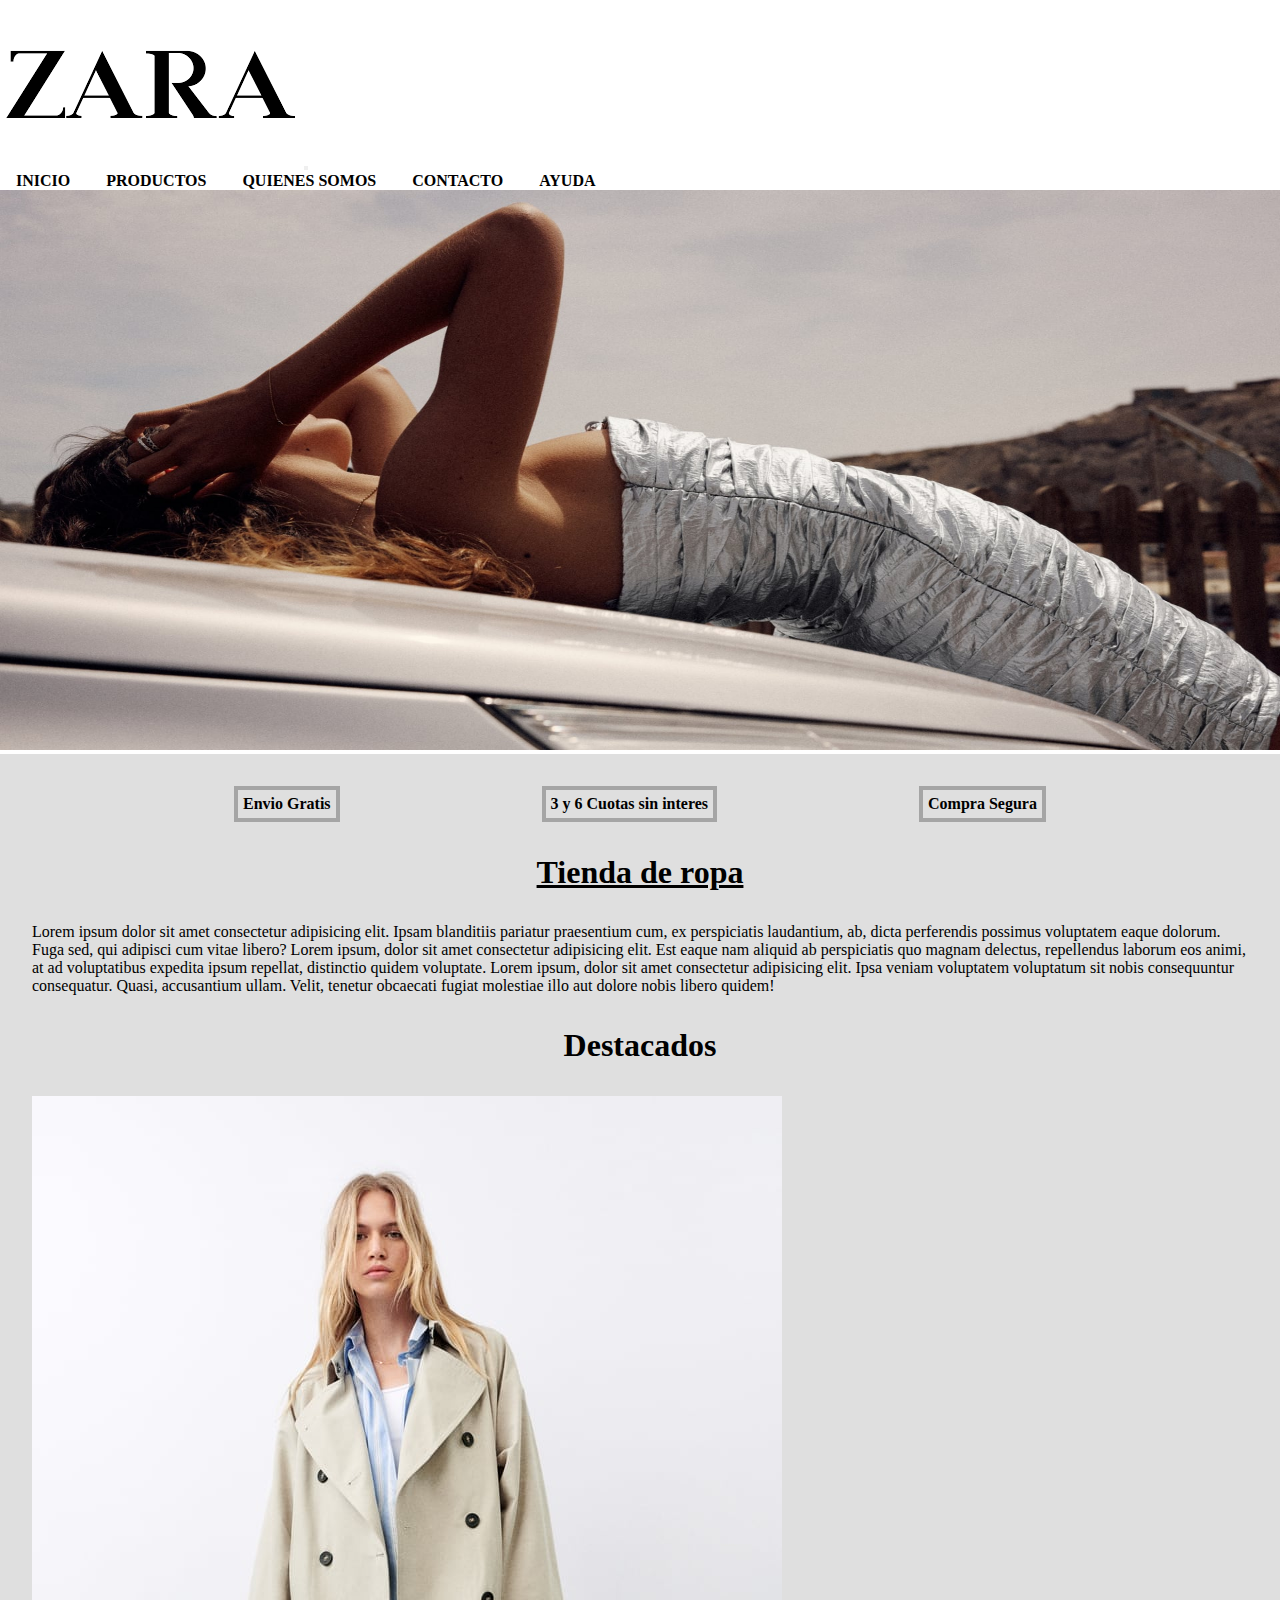
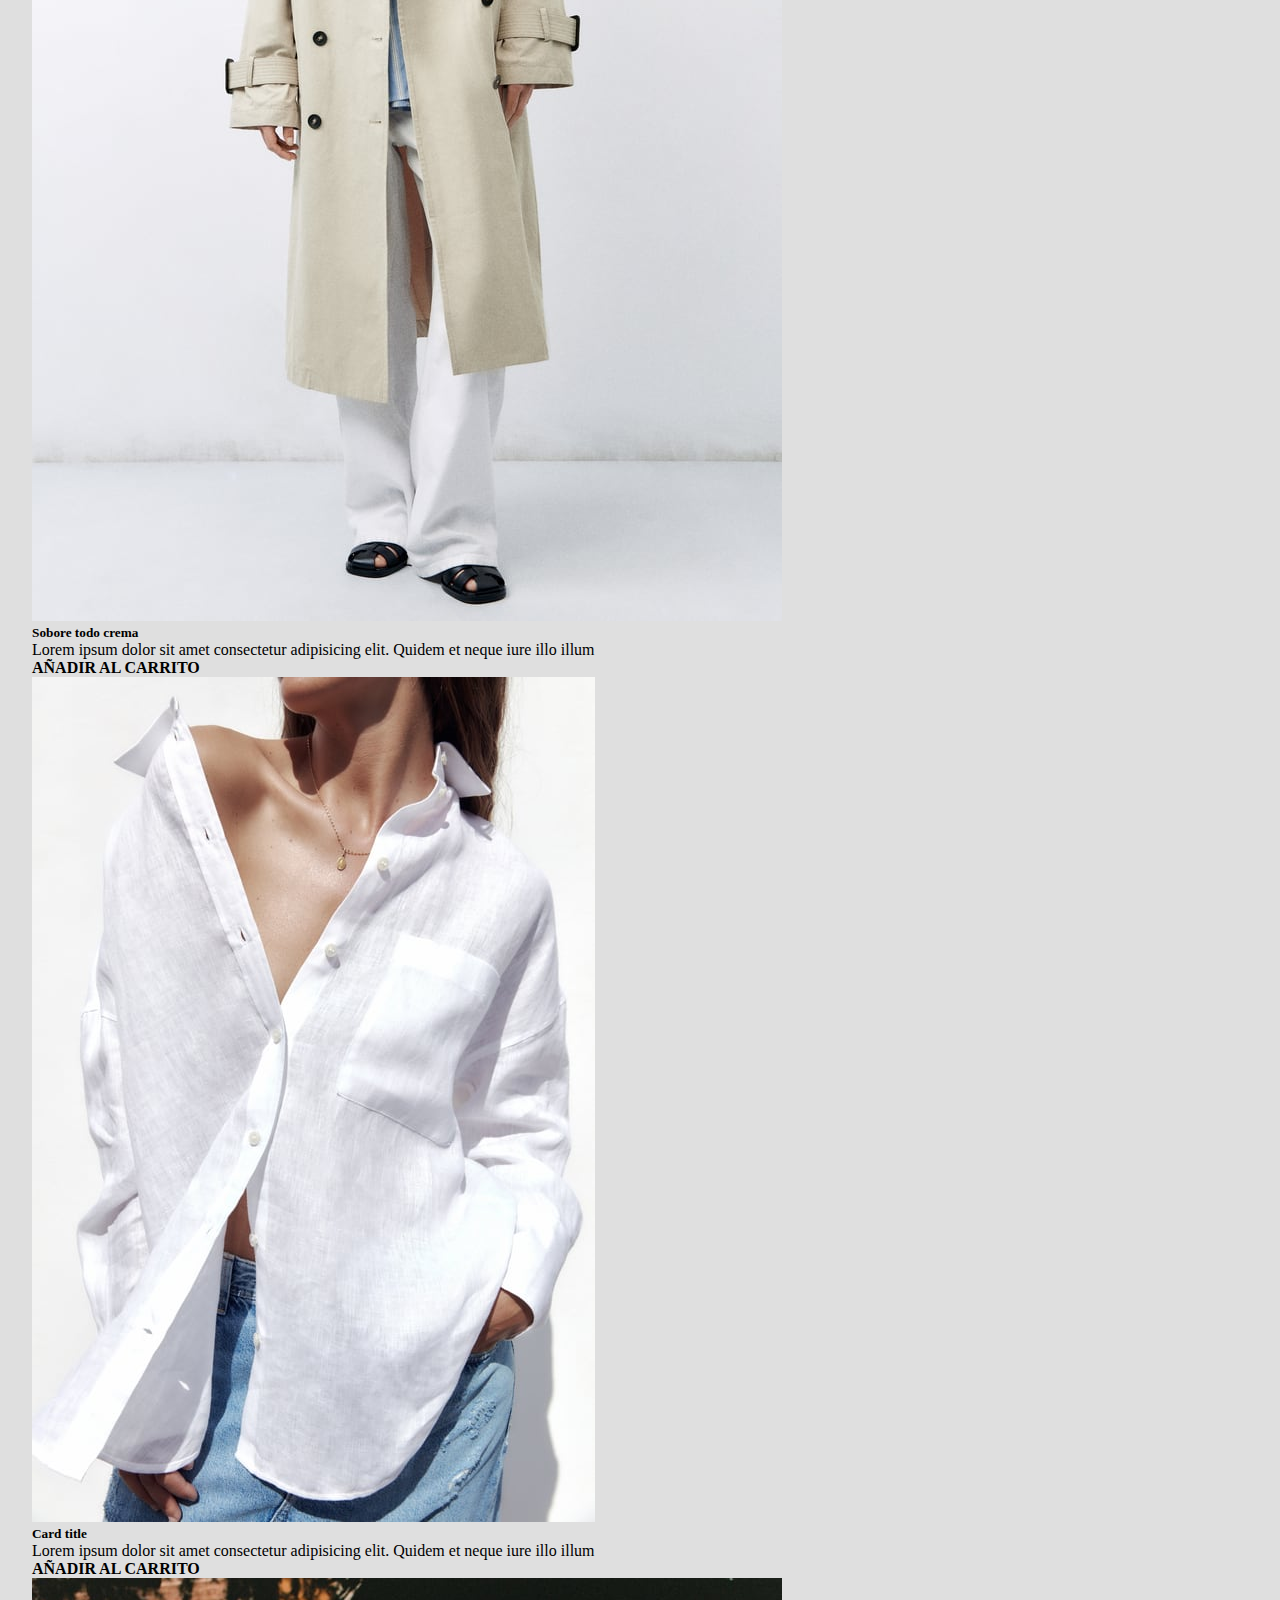
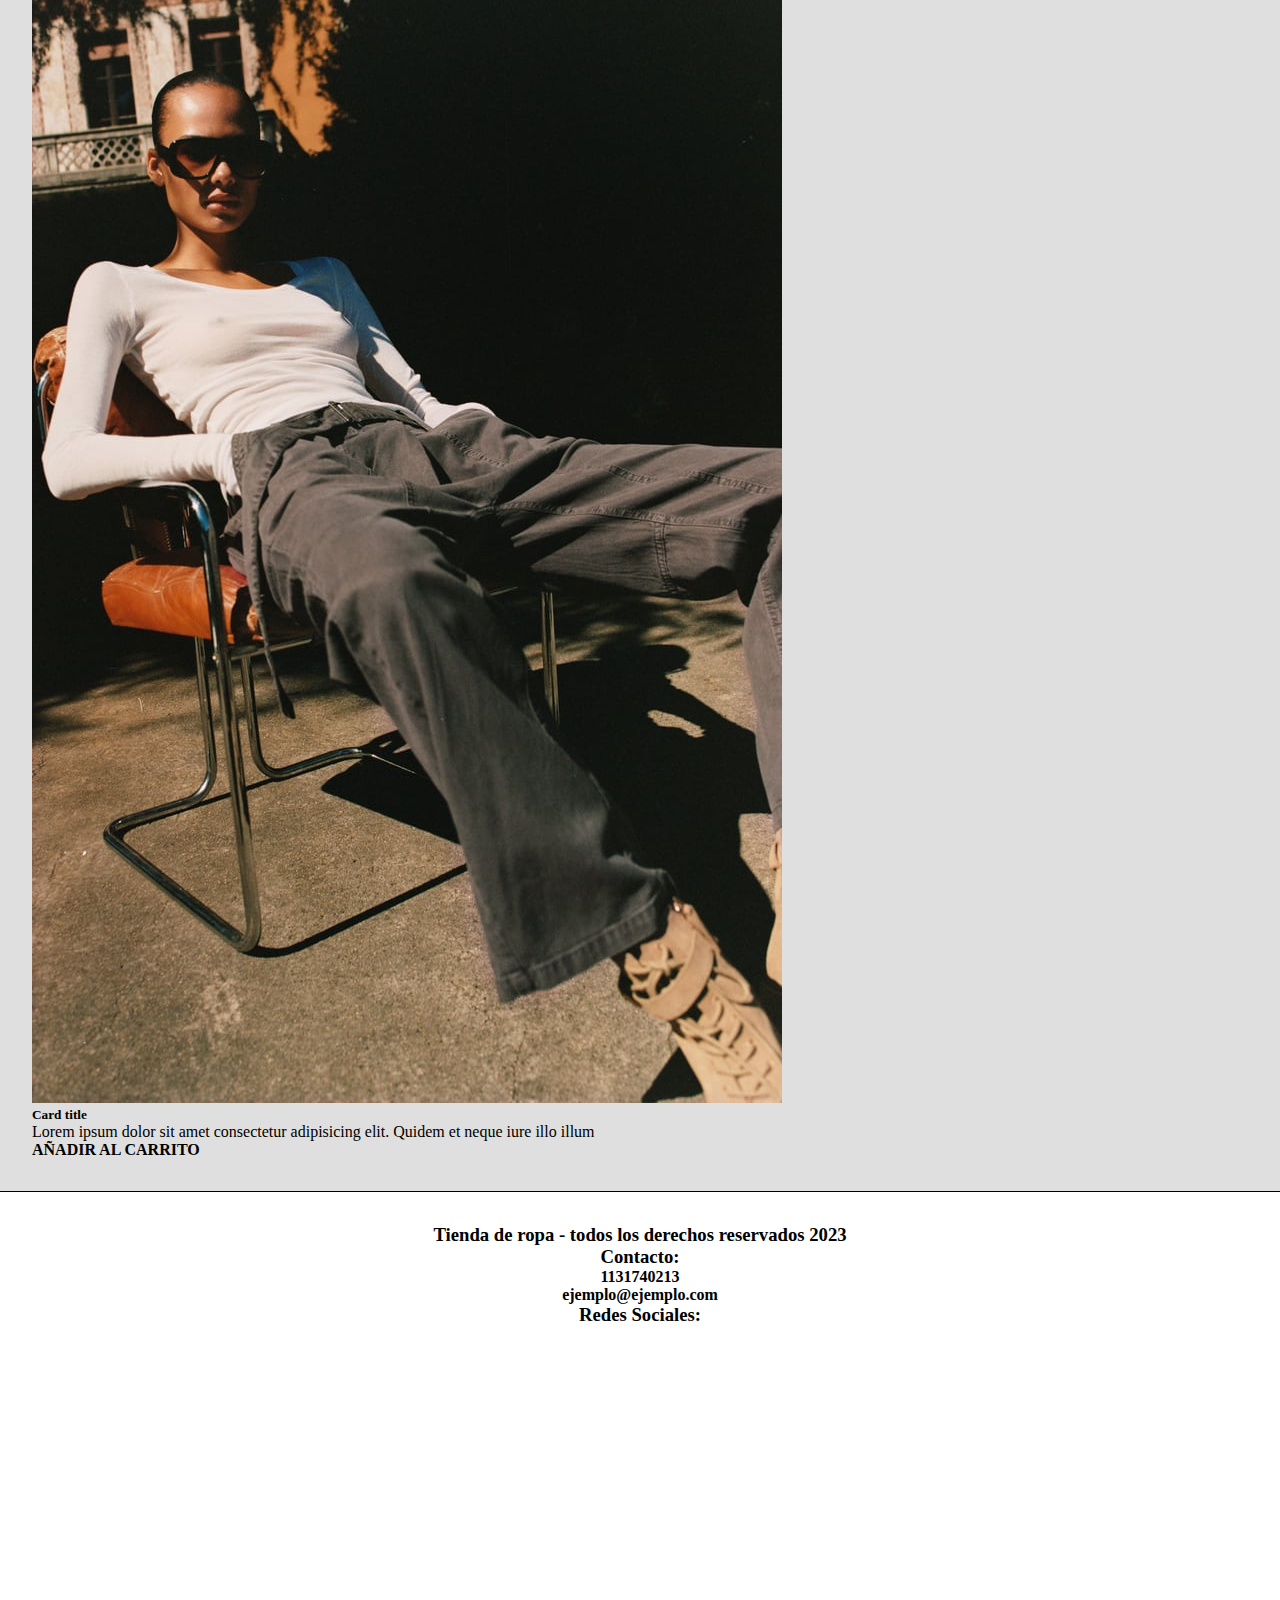
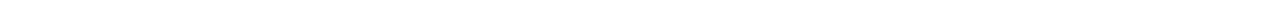
==== index.html @ 42d695be "productos terminados" ====
<!DOCTYPE html>
<html lang="es">

<head>
    <meta charset="UTF-8">
    <meta name="viewport" content="width=device-width, initial-scale=1.0">
    <title>Tienda de ropa
    </title>
    <!-- CSS -->
    <link rel="stylesheet" href="css/estilo.css">
    <!-- BS CSS -->
    <link href="https://cdn.jsdelivr.net/npm/bootstrap@5.3.2/dist/css/bootstrap.min.css" rel="stylesheet"
        integrity="sha384-T3c6CoIi6uLrA9TneNEoa7RxnatzjcDSCmG1MXxSR1GAsXEV/Dwwykc2MPK8M2HN" crossorigin="anonymous">
    <!-- Iconos -->
    <link rel="stylesheet" href="https://cdn.jsdelivr.net/npm/bootstrap-icons@1.11.1/font/bootstrap-icons.css">
</head>

<body>
    <!-- Menu principal -->
    
        <nav class="navbar navbar-expand-lg --bs-emphasis-color">
            <div class="container">
              <a class="navbar-brand" href="index.html">
                <img src="img/zara.png" alt="Logo">
              </a>  


              <button class="navbar-toggler" type="button" data-bs-toggle="collapse" data-bs-target="#navbarNav" aria-controls="navbarNav" aria-expanded="false" aria-label="Toggle navigation">
                <span class="navbar-toggler-icon"></span>
              </button>
              <div class="collapse navbar-collapse" id="navbarNav">
                <ul class="navbar-nav ms-auto">
                  <li class="nav-item">
                    <a class="nav-link active" aria-current="page" href="index.html">Inicio</a>
                  </li>
                  <li class="nav-item">
                    <a class="nav-link" href="html/productos.html">Productos</a>
                  </li>
                  <li class="nav-item">
                    <a class="nav-link" href="html/quienes-somos.html">Quienes somos</a>
                  </li>
                  <li class="nav-item">
                    <a class="nav-link" href="html/contacto.html">Contacto</a>
                  </li>
                  <li class="nav-item">
                    <a class="nav-link" href="html/ayuda.html">Ayuda</a>
                  </li>
                </ul>
              </div>
            </div>
          </nav>

    <img class="imagenP" src="img/carousel2.jpg" alt="Imagen pag inicio">
    <main class="colorMain">
        <nav class="iconos">
            <p class="bordeIconos">Envio Gratis</p>
            <p class="bordeIconos">3 y 6 Cuotas sin interes</p>
            <p class="bordeIconos">Compra Segura</p>
        </nav>

        <h1 class="text-decoration-none">Tienda de ropa</h1>

        <p>Lorem ipsum dolor sit amet consectetur adipisicing elit. Ipsam blanditiis pariatur praesentium cum, ex
            perspiciatis laudantium, ab, dicta perferendis possimus voluptatem eaque dolorum. Fuga sed, qui adipisci cum
            vitae libero? Lorem ipsum, dolor sit amet consectetur adipisicing elit. Est eaque nam aliquid ab
            perspiciatis quo magnam delectus, repellendus laborum eos animi, at ad voluptatibus expedita ipsum repellat,
            distinctio quidem voluptate. Lorem ipsum, dolor sit amet consectetur adipisicing elit. Ipsa veniam
            voluptatem voluptatum sit nobis consequuntur consequatur. Quasi, accusantium ullam. Velit, tenetur obcaecati
            fugiat molestiae illo aut dolore nobis libero quidem!</p>


        <h2 class="text-decoration-none">Destacados</h2>


        <div class="container">
            <div class="row gy-3">
                <div class="col-md-4">
                    <div class="card text-center">
                        <img src="img/abrigo1.jpg" class="card-img-top" alt="...">
                        <div class="card-body">
                            <h5 class="card-title">Sobore todo crema</h5>
                            <p class="card-text">Lorem ipsum dolor sit amet consectetur adipisicing elit. Quidem et
                                neque iure illo illum</p>
                            <a href="#" class="btn btn-primary">Añadir al carrito</a>
                        </div>
                    </div>
                </div>
                <div class="col-md-4">
                    <div class="card text-center">
                        <img src="img/camisa1.jpg" class="card-img-top" alt="...">
                        <div class="card-body">
                            <h5 class="card-title">Card title</h5>
                            <p class="card-text">Lorem ipsum dolor sit amet consectetur adipisicing elit. Quidem et
                                neque iure illo illum</p>
                            <a href="#" class="btn btn-primary">Añadir al carrito</a>
                        </div>
                    </div>
                </div>
                <div class="col-md-4">
                    <div class="card text-center">
                        <img src="img/pantalon1.jpg" class="card-img-top" alt="...">
                        <div class="card-body">
                            <h5 class="card-title">Card title</h5>
                            <p class="card-text">Lorem ipsum dolor sit amet consectetur adipisicing elit. Quidem et
                                neque iure illo illum</p>
                            <a href="#" class="btn btn-primary">Añadir al carrito</a>
                        </div>
                    </div>
                </div>
            </div>
        </div>


    </main>

    <!-- footer -->

    <footer>
        <h3 class="fs-5 text-center">Tienda de ropa - todos los derechos reservados 2023</h3>
        <div class="contactoFooter ">
            <h3 class="fs-6 text-start">Contacto:</h3>
            <h4 class="fs-6 text-start">1131740213</h4>
            <h4 class="fs-6 text-start">ejemplo@ejemplo.com</h4>
            <h3 class="fs-6 text-end">Redes Sociales:</h3>
        </div>

        <iframe
            src="https://www.google.com/maps/embed?pb=!1m18!1m12!1m3!1d105227.92351589439!2d-58.999480245917255!3d-34.49343679192062!2m3!1f0!2f0!3f0!3m2!1i1024!2i768!4f13.1!3m3!1m2!1s0x95bc9cb6643d2003%3A0xa8da0402f634b636!2sPilar%2C%20Provincia%20de%20Buenos%20Aires!5e0!3m2!1ses!2sar!4v1695750415523!5m2!1ses!2sar"
            width="400" height="250" style="border:0;" allowfullscreen="" loading="lazy"
            referrerpolicy="no-referrer-when-downgrade">
        </iframe>

    </footer>


    <!-- BS -->
    <script src="https://cdn.jsdelivr.net/npm/bootstrap@5.3.2/dist/js/bootstrap.bundle.min.js"
        integrity="sha384-C6RzsynM9kWDrMNeT87bh95OGNyZPhcTNXj1NW7RuBCsyN/o0jlpcV8Qyq46cDfL"
        crossorigin="anonymous"></script>
</body>

</html>
---- css/estilo.css ----
*{
    margin: 0;
    padding: 0;
    box-sizing: border-box;
    text-decoration: none;
    list-style: none;
}

/* Body */
body {
    background-color: white;
}

h2{
    text-decoration: none !important;
}

.logo {
    max-width: 15rem;
}


/* Barra del header */
nav ul li {
    list-style: none;
    display: inline-block;
    margin: 0 1rem;
}

a {
    text-decoration: none;
    text-transform: uppercase;
    font-weight: bold;
    color: black;
}

.barraDeBusqueda {
    position: relative;
    float: left;
}


/* Main */
main {
    margin: 0;
    padding: 2rem;

}

.imagenP {
    width: 100%;
    background-size: contain;
    height: 35rem;
}

.iconos {
    display: flex;
    justify-content: space-evenly;
    font-weight: bold;
}
.bordeIconos{
    border: 4px solid #A5A5A5 ;  
    padding: 5px;
}

h1 {
    text-align: center;
    text-decoration: underline;
    margin: 2rem 0rem;

}

.barraSeparacion {
    border-top: 1px solid black;
}

h2 {
    text-align: center;
    text-decoration: underline;
    margin: 2rem 0rem;
    font-size: 2rem;
}

/* Destacados */


/* Remeras */
.contenedorRemeras {
    margin: 2rem;
    display: flex;
    width: 100%;
    justify-content: center;
}

.imgRemeras {
    width: 25rem;
    height: 22rem;
    padding: 0.5rem;
}

.pRemera {
    position: relative;
    text-align: center;
    top: 23rem;
    right: 13rem;
    font-size: 20px;
}

/* Buzos */
.contenedorBuzos {
    margin: 2rem;
    display: flex;
    width: 100%;
    justify-content: center;
}

.imgBuzos {
    width: 25rem;
    height: 22rem;
    padding: 0.5rem;
}

.pBuzos {
    position: relative;
    text-align: center;
    top: 23rem;
    right: 13rem;
    font-size: 20px;
}

.pr{
    margin-top : 8rem;
}
/*  Bermudas */
.contenedorBermudas {
    margin: 2rem;
    display: flex;
    width: 100%;
    justify-content: center;
}

.imgBermudas {
    width: 25rem;
    height: 22rem;
    padding: 0.5rem;
}

.pBermudas {
    position: relative;
    text-align: center;
    top: 23rem;
    right: 13rem;
    font-size: 20px;
}

/* Formulario */

form {
    margin-top: 2rem;
}

label {
    display: block;
    font-weight: bold;
    margin-bottom: 0.5rem;
    color: gray;
}

input[type="text"],
textarea {
    display: block;
    width: 100%;
    padding: 1rem;
    border: .2rem solid gainsboro;
    border-radius: 0.5rem;
    font-size: 16px;
    margin-bottom: 1rem;
}

.btnFormulario {
    width: 10%;
    color: white;
    background-color: black;
    border: none;
    padding: 1rem, 2rem;
    border-radius: 0.5rem;
    font-size: 1.5rem;
    cursor: pointer;
    margin-top: 1rem;
}

/* Quienes somos */
.imgQuienesSomos{
    width: 40rem;
    height: 35rem;
    padding: .5rem;
}
.nuestraHistoria{
    display: inline-block;
}

.ayuda {
    display:block;
    column-count: 2;
}

/* Footer */

footer {
    margin: 0;
    padding: 2rem;
    border-top: 1px solid black;
    text-align: center;
    background-color: white;
}


/* Pagina ayuda */
.preguntasFrecuentes{
    margin-bottom: 1rem;
}



.colorMain{
    background-color: #DFDFDF;
}
/* Responsive */

.contenedor{
    margin: 1rem 0 10rem 0;
}
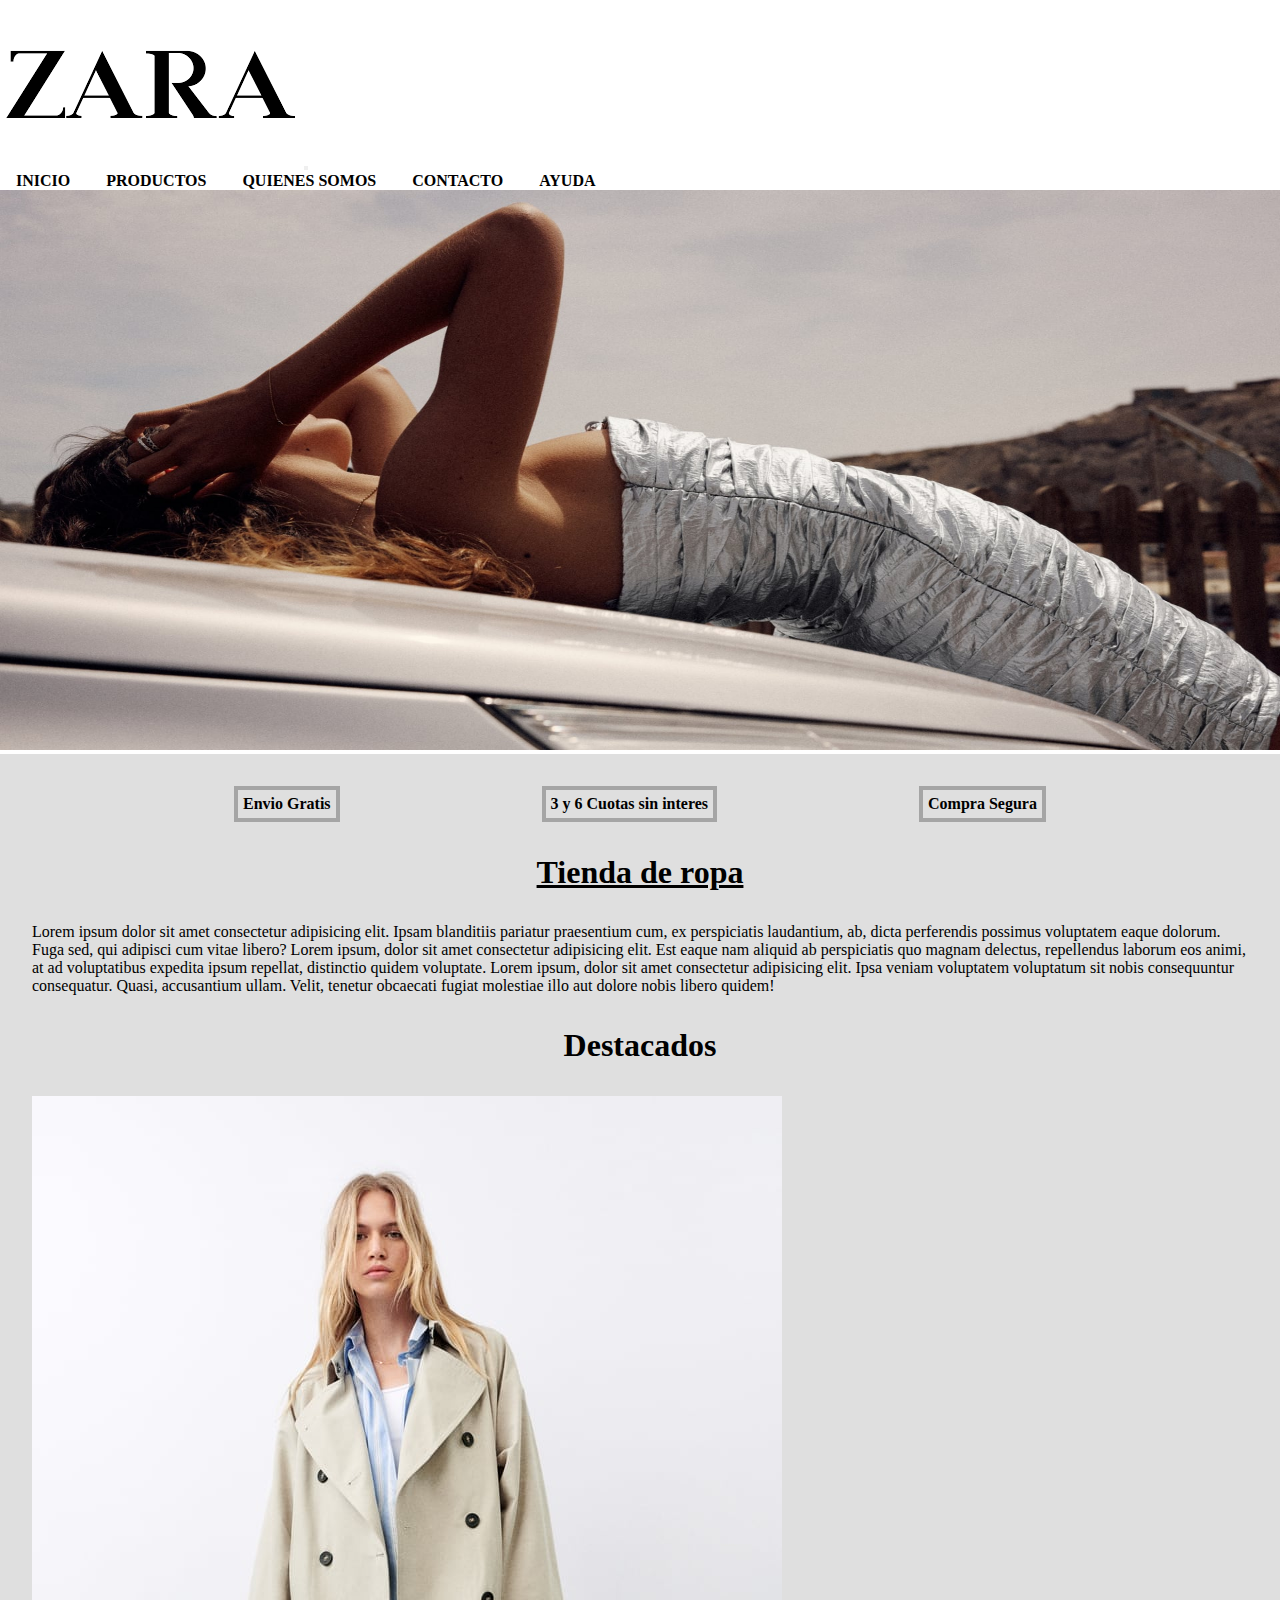
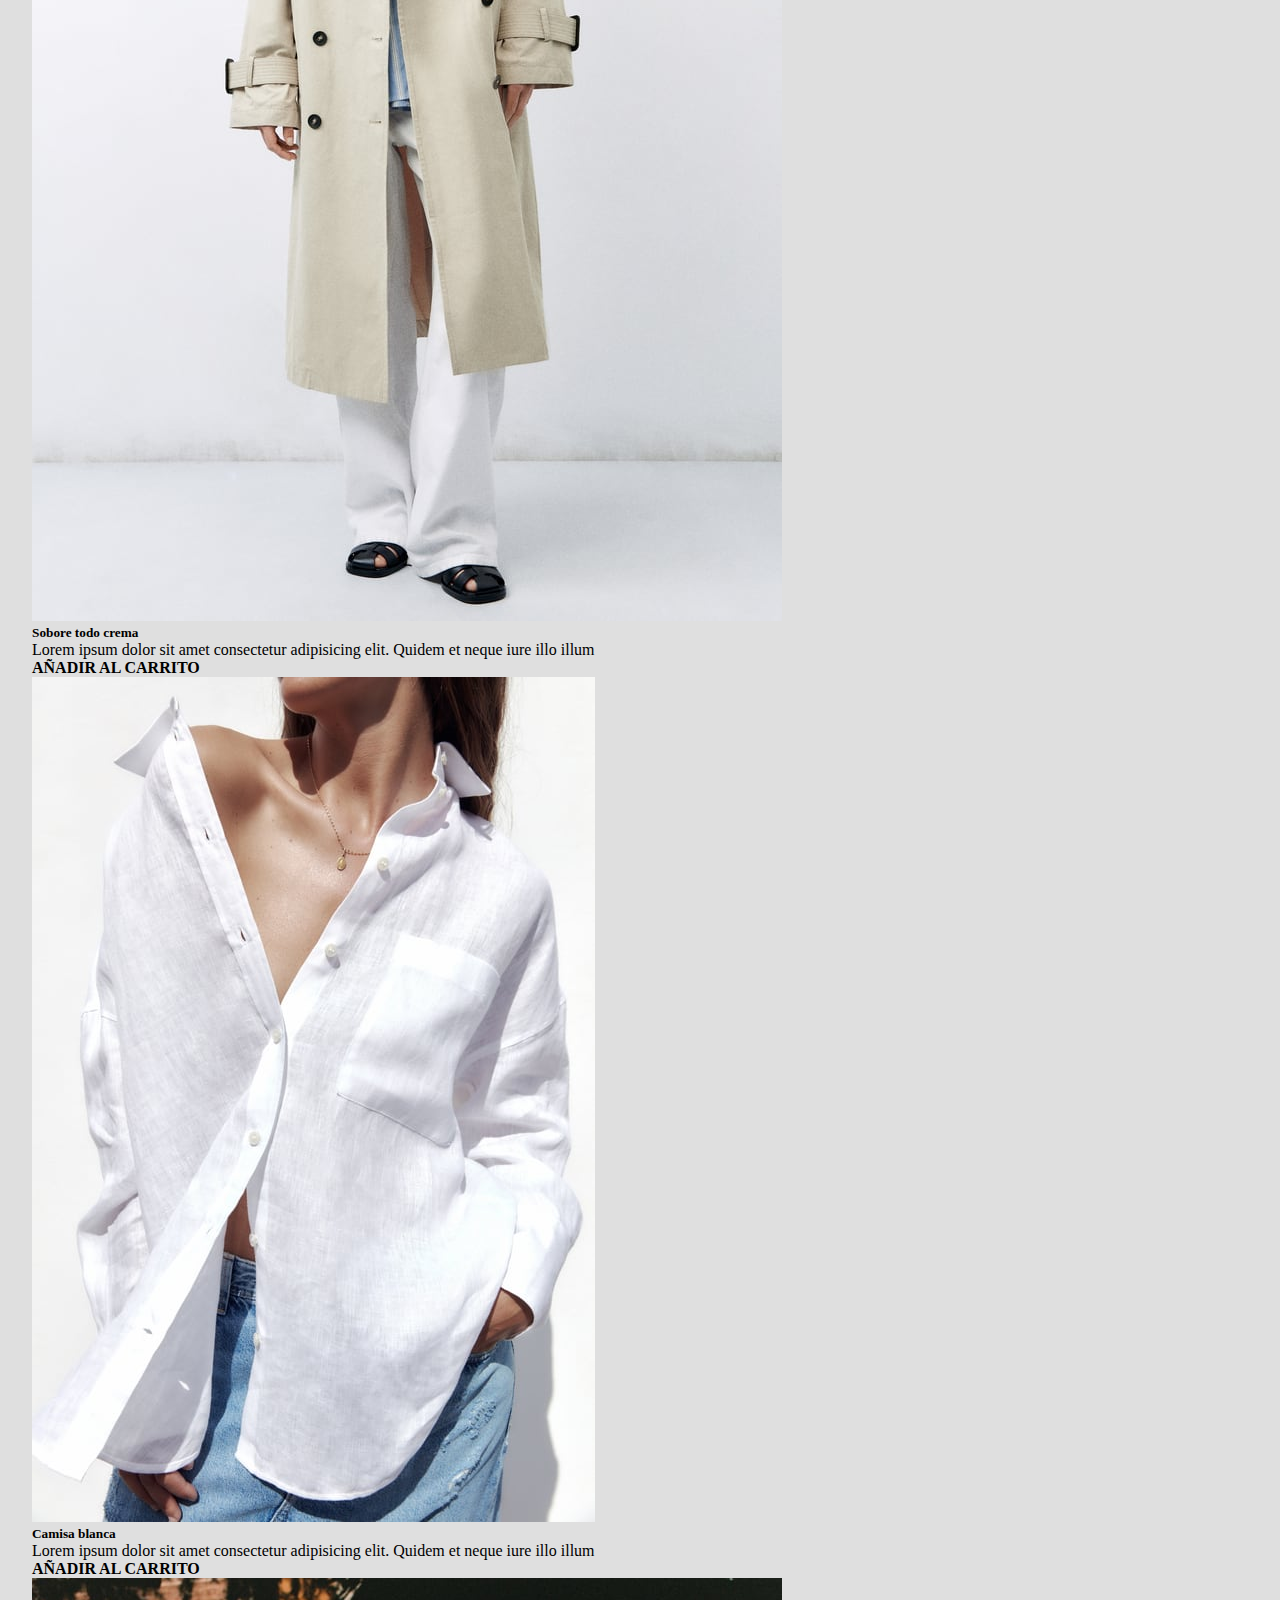
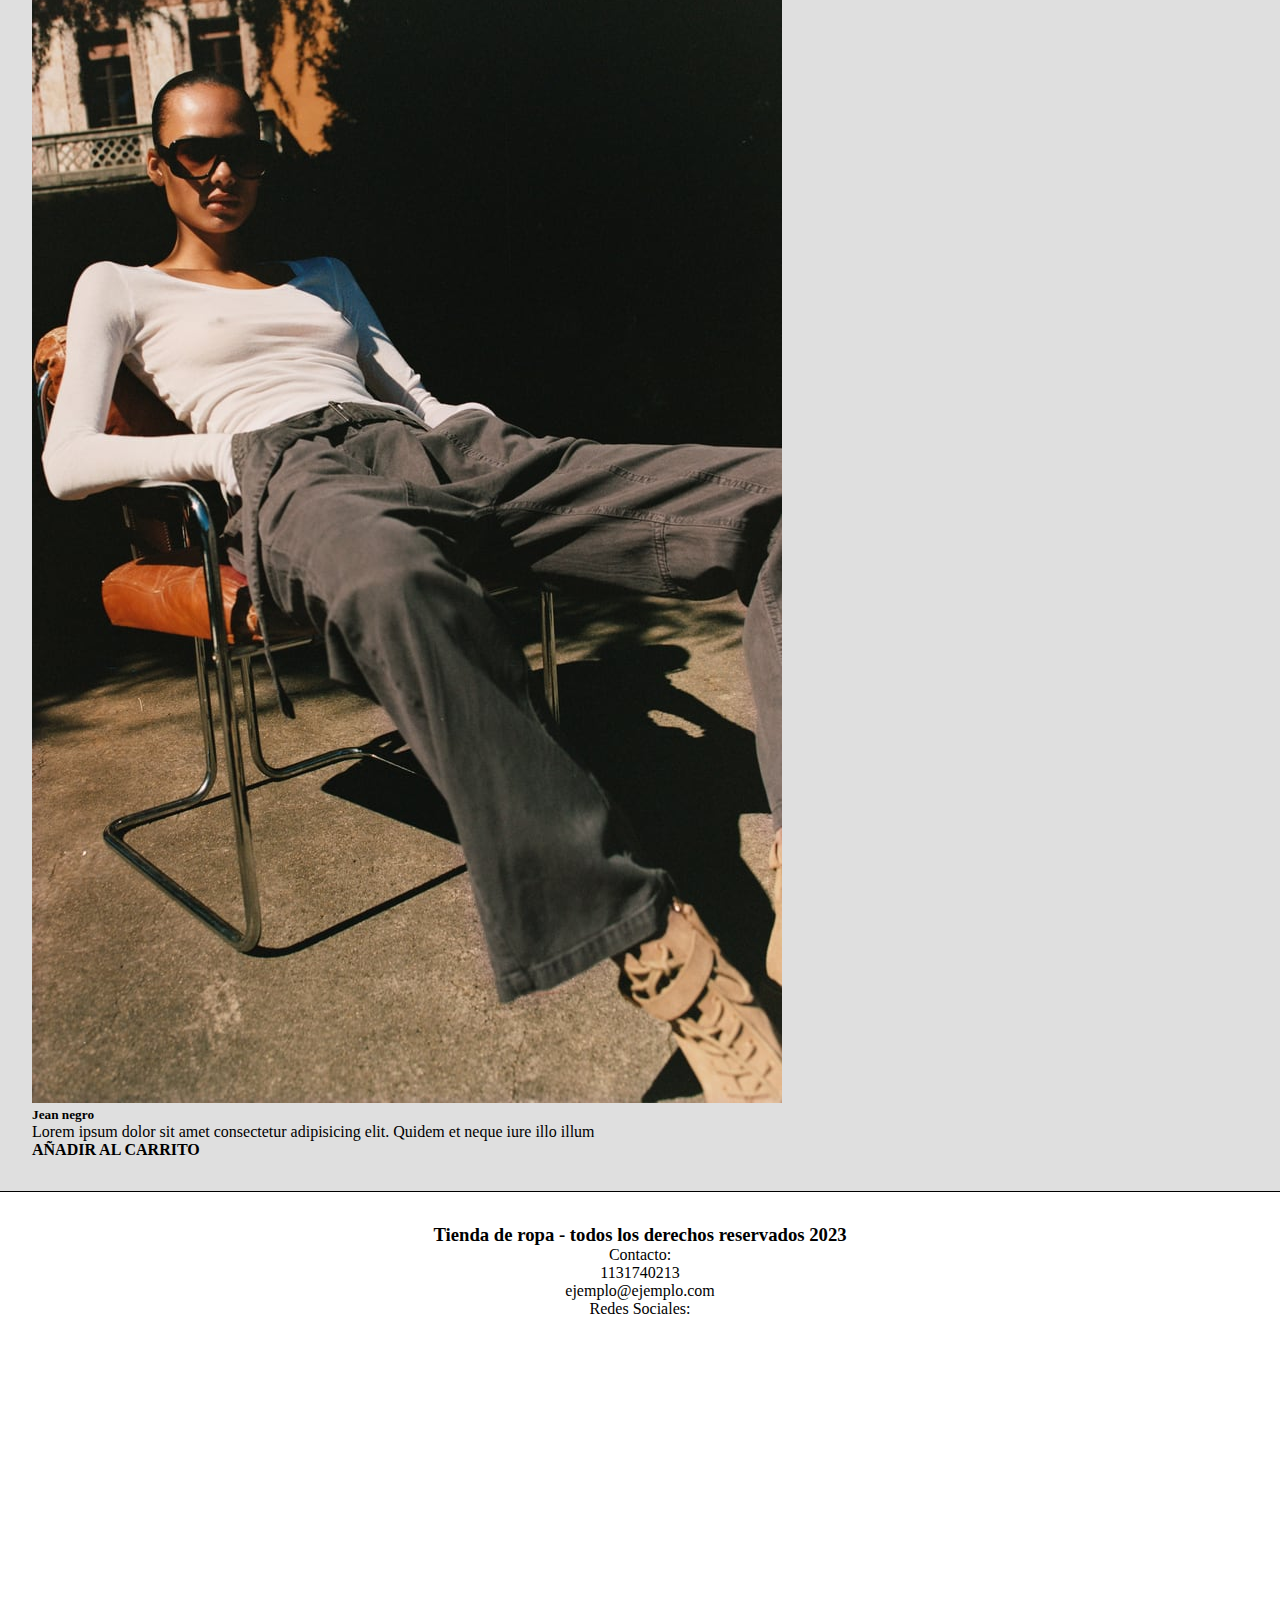
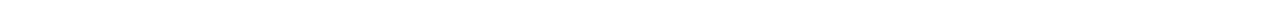
==== commit d4cda26d: "proyecto terminado" ====
--- a/index.html
+++ b/index.html
@@ -89,7 +89,7 @@
                     <div class="card text-center">
                         <img src="img/camisa1.jpg" class="card-img-top" alt="...">
                         <div class="card-body">
-                            <h5 class="card-title">Card title</h5>
+                            <h5 class="card-title">Camisa blanca</h5>
                             <p class="card-text">Lorem ipsum dolor sit amet consectetur adipisicing elit. Quidem et
                                 neque iure illo illum</p>
                             <a href="#" class="btn btn-primary">Añadir al carrito</a>
@@ -100,7 +100,7 @@
                     <div class="card text-center">
                         <img src="img/pantalon1.jpg" class="card-img-top" alt="...">
                         <div class="card-body">
-                            <h5 class="card-title">Card title</h5>
+                            <h5 class="card-title">Jean negro</h5>
                             <p class="card-text">Lorem ipsum dolor sit amet consectetur adipisicing elit. Quidem et
                                 neque iure illo illum</p>
                             <a href="#" class="btn btn-primary">Añadir al carrito</a>
@@ -117,16 +117,16 @@
 
     <footer>
         <h3 class="fs-5 text-center">Tienda de ropa - todos los derechos reservados 2023</h3>
-        <div class="contactoFooter ">
-            <h3 class="fs-6 text-start">Contacto:</h3>
-            <h4 class="fs-6 text-start">1131740213</h4>
-            <h4 class="fs-6 text-start">ejemplo@ejemplo.com</h4>
-            <h3 class="fs-6 text-end">Redes Sociales:</h3>
+        <div class="contactoFooter">
+            <p class="mb-0 text-start">Contacto:</p>
+            <p class="mb-0 text-start">1131740213</p>
+            <p class="mb-0 text-start">ejemplo@ejemplo.com</p>
+            <p class="mb-0 text-start">Redes Sociales:</p>
         </div>
 
-        <iframe
+        <iframe class="mapa"
             src="https://www.google.com/maps/embed?pb=!1m18!1m12!1m3!1d105227.92351589439!2d-58.999480245917255!3d-34.49343679192062!2m3!1f0!2f0!3f0!3m2!1i1024!2i768!4f13.1!3m3!1m2!1s0x95bc9cb6643d2003%3A0xa8da0402f634b636!2sPilar%2C%20Provincia%20de%20Buenos%20Aires!5e0!3m2!1ses!2sar!4v1695750415523!5m2!1ses!2sar"
-            width="400" height="250" style="border:0;" allowfullscreen="" loading="lazy"
+            width="600" height="250" style="border:0;" allowfullscreen="" loading="lazy"
             referrerpolicy="no-referrer-when-downgrade">
         </iframe>
 
--- a/css/estilo.css
+++ b/css/estilo.css
@@ -14,6 +14,10 @@
 
 h2{
     text-decoration: none !important;
+}
+
+.colorMain{
+    background-color: #DFDFDF;
 }
 
 .logo {
@@ -192,9 +196,8 @@
 
 /* Quienes somos */
 .imgQuienesSomos{
-    width: 40rem;
-    height: 35rem;
-    padding: .5rem;
+    padding: 0.5rem;
+    width: 100%;
 }
 .nuestraHistoria{
     display: inline-block;
@@ -222,12 +225,12 @@
 }
 
 
-
-.colorMain{
-    background-color: #DFDFDF;
-}
 /* Responsive */
 
 .contenedor{
     margin: 1rem 0 10rem 0;
 }
+
+.mapa{
+    width: 80%;
+}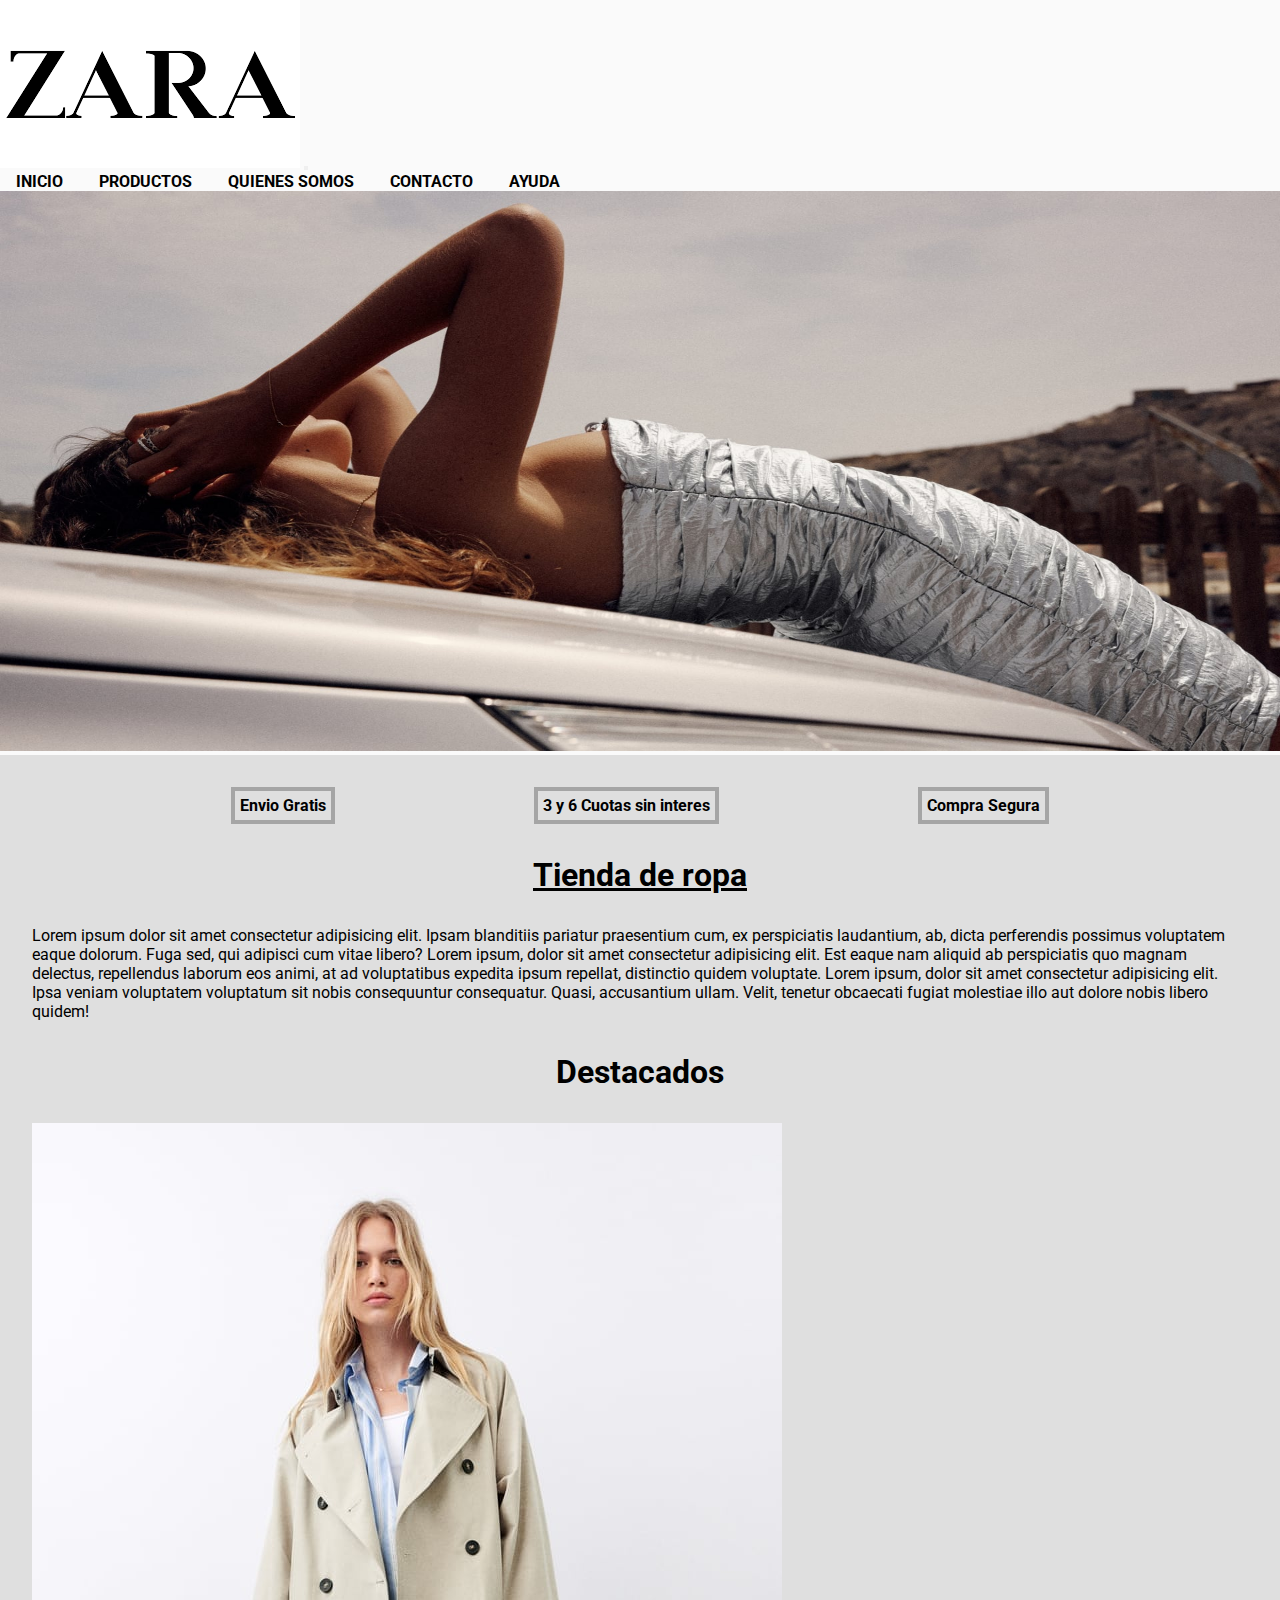
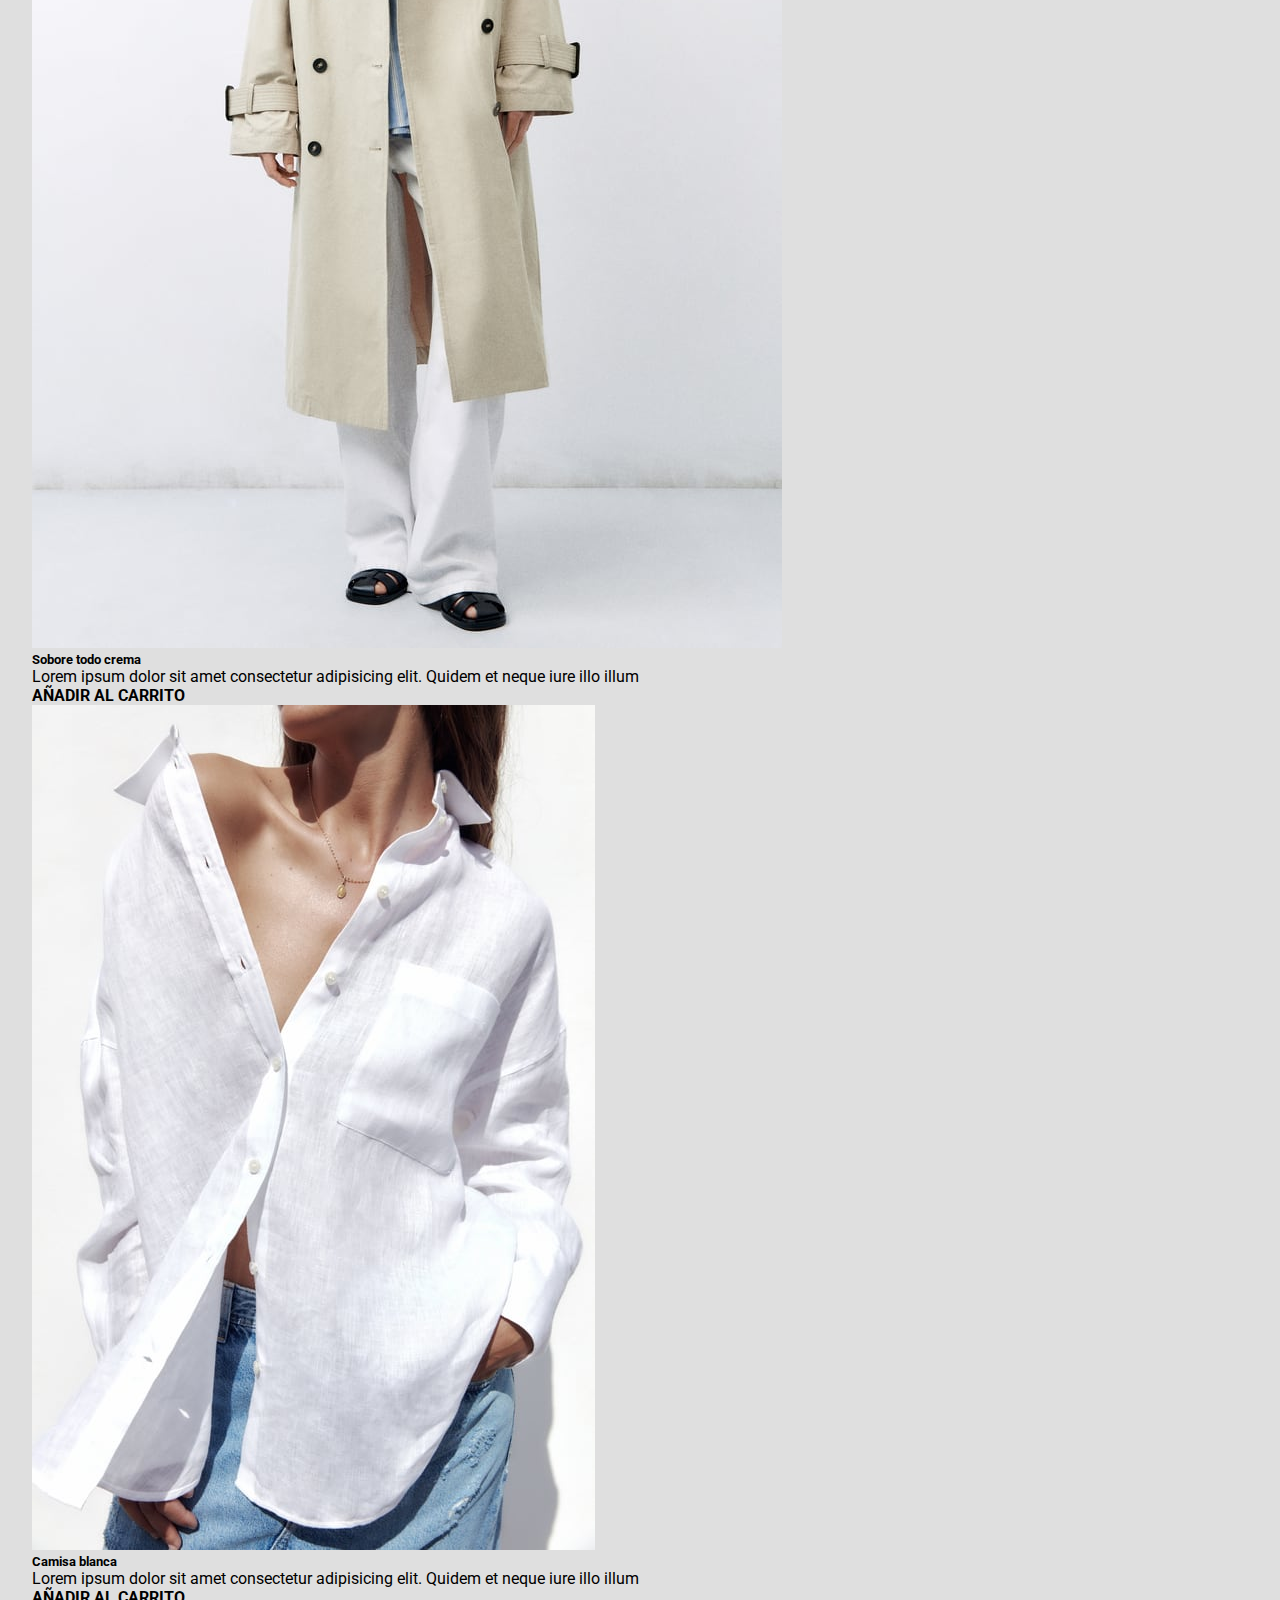
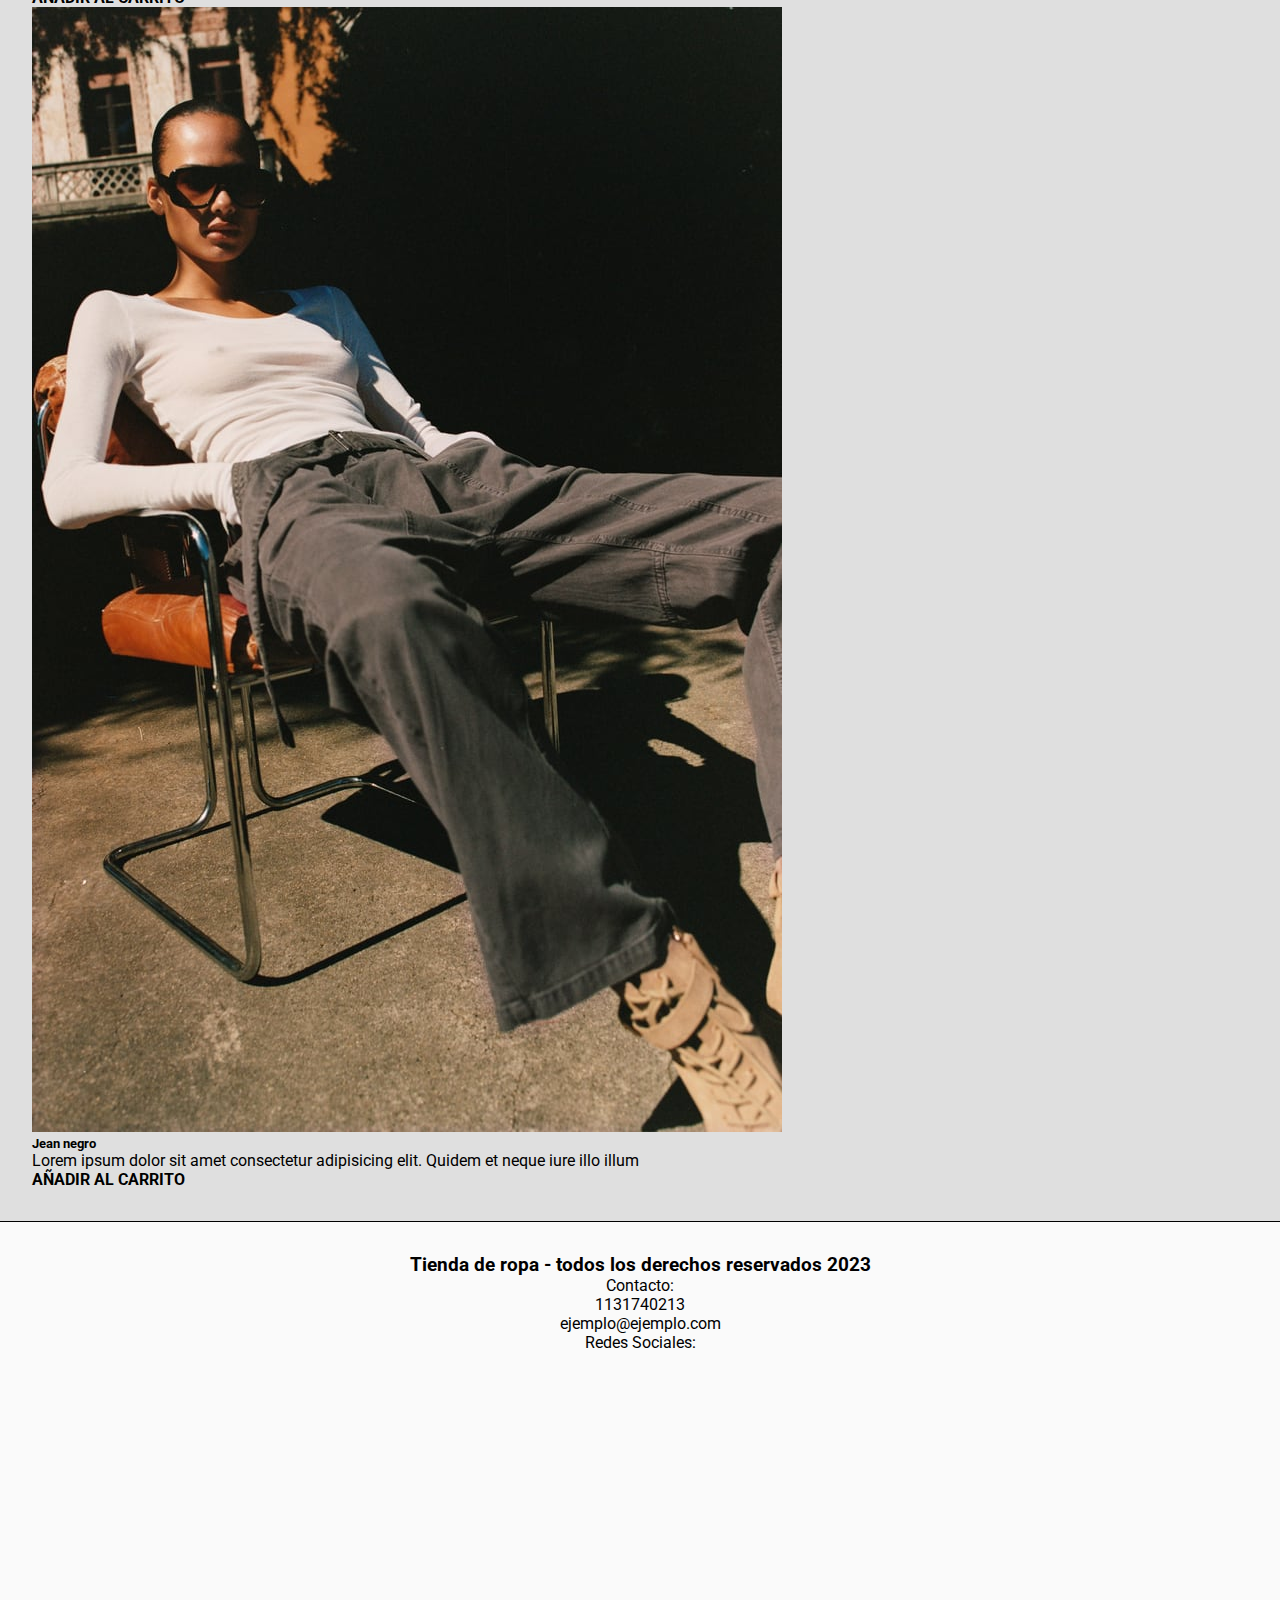
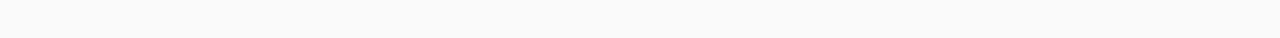
==== commit 98a988f2: "sass casi terminado" ====
--- a/index.html
+++ b/index.html
@@ -4,8 +4,9 @@
 <head>
     <meta charset="UTF-8">
     <meta name="viewport" content="width=device-width, initial-scale=1.0">
-    <title>Tienda de ropa
-    </title>
+    <meta name="description" content="Bienvenido a Tienda de ropa, la mejor calidad y precios en indumentaria">
+    <meta name="keywords" content="Ropa, Indumentaria, Abrigos, Camisas, Jens, Ropa">
+    <title>Tienda de ropa | Lo mas actualizado de la moda</title>
     <!-- CSS -->
     <link rel="stylesheet" href="css/estilo.css">
     <!-- BS CSS -->
@@ -13,43 +14,51 @@
         integrity="sha384-T3c6CoIi6uLrA9TneNEoa7RxnatzjcDSCmG1MXxSR1GAsXEV/Dwwykc2MPK8M2HN" crossorigin="anonymous">
     <!-- Iconos -->
     <link rel="stylesheet" href="https://cdn.jsdelivr.net/npm/bootstrap-icons@1.11.1/font/bootstrap-icons.css">
+    <!-- FavIcon -->
+    <link rel="icon" href="img/zara.png" type="image/x-image">
+    <!-- Fuentes -->
+    <link rel="preconnect" href="https://fonts.googleapis.com">
+    <link rel="preconnect" href="https://fonts.gstatic.com" crossorigin>
+    <link href="https://fonts.googleapis.com/css2?family=Roboto:ital,wght@1,400;1,700&display=swap" rel="stylesheet">
 </head>
 
 <body>
     <!-- Menu principal -->
-    
+    <header>
         <nav class="navbar navbar-expand-lg --bs-emphasis-color">
             <div class="container">
-              <a class="navbar-brand" href="index.html">
-                <img src="img/zara.png" alt="Logo">
-              </a>  
+                <a class="navbar-brand" href="index.html">
+                    <img src="img/zara.png" alt="Logo">
+                </a>
 
 
-              <button class="navbar-toggler" type="button" data-bs-toggle="collapse" data-bs-target="#navbarNav" aria-controls="navbarNav" aria-expanded="false" aria-label="Toggle navigation">
-                <span class="navbar-toggler-icon"></span>
-              </button>
-              <div class="collapse navbar-collapse" id="navbarNav">
-                <ul class="navbar-nav ms-auto">
-                  <li class="nav-item">
-                    <a class="nav-link active" aria-current="page" href="index.html">Inicio</a>
-                  </li>
-                  <li class="nav-item">
-                    <a class="nav-link" href="html/productos.html">Productos</a>
-                  </li>
-                  <li class="nav-item">
-                    <a class="nav-link" href="html/quienes-somos.html">Quienes somos</a>
-                  </li>
-                  <li class="nav-item">
-                    <a class="nav-link" href="html/contacto.html">Contacto</a>
-                  </li>
-                  <li class="nav-item">
-                    <a class="nav-link" href="html/ayuda.html">Ayuda</a>
-                  </li>
-                </ul>
-              </div>
+                <button class="navbar-toggler" type="button" data-bs-toggle="collapse" data-bs-target="#navbarNav"
+                    aria-controls="navbarNav" aria-expanded="false" aria-label="Toggle navigation">
+                    <span class="navbar-toggler-icon"></span>
+                </button>
+                <div class="collapse navbar-collapse" id="navbarNav">
+                    <ul class="navbar-nav ms-auto">
+                        <li class="nav-item">
+                            <a class="nav-link active" aria-current="page" href="index.html">Inicio</a>
+                        </li>
+                        <li class="nav-item">
+                            <a class="nav-link" href="html/productos.html">Productos</a>
+                        </li>
+                        <li class="nav-item">
+                            <a class="nav-link" href="html/quienes-somos.html">Quienes somos</a>
+                        </li>
+                        <li class="nav-item">
+                            <a class="nav-link" href="html/contacto.html">Contacto</a>
+                        </li>
+                        <li class="nav-item">
+                            <a class="nav-link" href="html/ayuda.html">Ayuda</a>
+                        </li>
+                    </ul>
+                </div>
             </div>
-          </nav>
-
+        </nav>
+    </header>
+    <!-- Iconos y banner -->
     <img class="imagenP" src="img/carousel2.jpg" alt="Imagen pag inicio">
     <main class="colorMain">
         <nav class="iconos">
@@ -71,12 +80,12 @@
 
         <h2 class="text-decoration-none">Destacados</h2>
 
-
+        <!-- Cards -->
         <div class="container">
             <div class="row gy-3">
                 <div class="col-md-4">
                     <div class="card text-center">
-                        <img src="img/abrigo1.jpg" class="card-img-top" alt="...">
+                        <img src="img/abrigo1.jpg" class="card-img-top" alt="Imagen de abrigo color crema">
                         <div class="card-body">
                             <h5 class="card-title">Sobore todo crema</h5>
                             <p class="card-text">Lorem ipsum dolor sit amet consectetur adipisicing elit. Quidem et
@@ -87,7 +96,7 @@
                 </div>
                 <div class="col-md-4">
                     <div class="card text-center">
-                        <img src="img/camisa1.jpg" class="card-img-top" alt="...">
+                        <img src="img/camisa1.jpg" class="card-img-top" alt="Imagen de camisa color blanca">
                         <div class="card-body">
                             <h5 class="card-title">Camisa blanca</h5>
                             <p class="card-text">Lorem ipsum dolor sit amet consectetur adipisicing elit. Quidem et
@@ -98,7 +107,7 @@
                 </div>
                 <div class="col-md-4">
                     <div class="card text-center">
-                        <img src="img/pantalon1.jpg" class="card-img-top" alt="...">
+                        <img src="img/pantalon1.jpg" class="card-img-top" alt="Imagen de jean color negro">
                         <div class="card-body">
                             <h5 class="card-title">Jean negro</h5>
                             <p class="card-text">Lorem ipsum dolor sit amet consectetur adipisicing elit. Quidem et
@@ -118,10 +127,10 @@
     <footer>
         <h3 class="fs-5 text-center">Tienda de ropa - todos los derechos reservados 2023</h3>
         <div class="contactoFooter">
-            <p class="mb-0 text-start">Contacto:</p>
-            <p class="mb-0 text-start">1131740213</p>
-            <p class="mb-0 text-start">ejemplo@ejemplo.com</p>
-            <p class="mb-0 text-start">Redes Sociales:</p>
+            <p class="mb-0 text-center fw-bolder">Contacto:</p>
+            <p class="mb-0 text-center">1131740213</p>
+            <p class="mb-0 text-center">ejemplo@ejemplo.com</p>
+            <p class="mb-0 text-center fw-bolder">Redes Sociales:</p>
         </div>
 
         <iframe class="mapa"
--- a/css/estilo.css
+++ b/css/estilo.css
@@ -1,236 +1,233 @@
-
-*{
-    margin: 0;
-    padding: 0;
-    box-sizing: border-box;
-    text-decoration: none;
-    list-style: none;
-}
-
-/* Body */
+@import url(https://fonts.googleapis.com/css2?family=Roboto:ital,wght@1,400;1,700&display=swap);
+* {
+  margin: 0;
+  padding: 0;
+  box-sizing: border-box;
+  text-decoration: none;
+  list-style: none;
+}
+
 body {
-    background-color: white;
-}
-
-h2{
-    text-decoration: none !important;
-}
-
-.colorMain{
-    background-color: #DFDFDF;
+  font-family: "Roboto", sans-serif;
+  background-color: #FAFAFA;
+}
+
+/*Header*/
+h2 {
+  text-decoration: none !important;
 }
 
 .logo {
-    max-width: 15rem;
-}
-
+  max-width: 15rem;
+}
 
 /* Barra del header */
 nav ul li {
-    list-style: none;
-    display: inline-block;
-    margin: 0 1rem;
+  list-style: none;
+  display: inline-block;
+  margin: 0 1rem;
 }
 
 a {
-    text-decoration: none;
-    text-transform: uppercase;
-    font-weight: bold;
-    color: black;
+  text-decoration: none;
+  text-transform: uppercase;
+  font-weight: bold;
+  color: #000000;
 }
 
 .barraDeBusqueda {
-    position: relative;
-    float: left;
-}
-
+  position: relative;
+  float: left;
+}
+
+/*Footer*/
+footer {
+  margin: 0;
+  padding: 2rem;
+  border-top: 1px solid #000000;
+  text-align: center;
+  background-color: #FAFAFA;
+}
+
+/* Responsive */
+.contenedor {
+  margin: 1rem 0 10rem 0;
+}
+
+.mapa {
+  width: 80%;
+}
 
 /* Main */
 main {
-    margin: 0;
-    padding: 2rem;
-
+  margin: 0;
+  padding: 2rem;
+}
+
+.colorMain {
+  background-color: #DFDFDF;
 }
 
 .imagenP {
-    width: 100%;
-    background-size: contain;
-    height: 35rem;
+  width: 100%;
+  background-size: contain;
+  height: 35rem;
 }
 
 .iconos {
-    display: flex;
-    justify-content: space-evenly;
-    font-weight: bold;
-}
-.bordeIconos{
-    border: 4px solid #A5A5A5 ;  
-    padding: 5px;
+  display: flex;
+  justify-content: space-evenly;
+  font-weight: bold;
+}
+
+.bordeIconos {
+  border: 4px solid #A5A5A5;
+  padding: 5px;
 }
 
 h1 {
-    text-align: center;
-    text-decoration: underline;
-    margin: 2rem 0rem;
-
+  text-align: center;
+  text-decoration: underline;
+  margin: 2rem 0rem;
 }
 
 .barraSeparacion {
-    border-top: 1px solid black;
+  border-top: 1px solid #000000;
 }
 
 h2 {
-    text-align: center;
-    text-decoration: underline;
-    margin: 2rem 0rem;
-    font-size: 2rem;
+  text-align: center;
+  text-decoration: underline;
+  margin: 2rem 0rem;
+  font-size: 2rem;
 }
 
 /* Destacados */
-
-
 /* Remeras */
 .contenedorRemeras {
-    margin: 2rem;
-    display: flex;
-    width: 100%;
-    justify-content: center;
+  margin: 2rem;
+  display: flex;
+  width: 100%;
+  justify-content: center;
 }
 
 .imgRemeras {
-    width: 25rem;
-    height: 22rem;
-    padding: 0.5rem;
+  width: 25rem;
+  height: 22rem;
+  padding: 0.5rem;
 }
 
 .pRemera {
-    position: relative;
-    text-align: center;
-    top: 23rem;
-    right: 13rem;
-    font-size: 20px;
+  position: relative;
+  text-align: center;
+  top: 23rem;
+  right: 13rem;
+  font-size: 20px;
 }
 
 /* Buzos */
 .contenedorBuzos {
-    margin: 2rem;
-    display: flex;
-    width: 100%;
-    justify-content: center;
+  margin: 2rem;
+  display: flex;
+  width: 100%;
+  justify-content: center;
 }
 
 .imgBuzos {
-    width: 25rem;
-    height: 22rem;
-    padding: 0.5rem;
+  width: 25rem;
+  height: 22rem;
+  padding: 0.5rem;
 }
 
 .pBuzos {
-    position: relative;
-    text-align: center;
-    top: 23rem;
-    right: 13rem;
-    font-size: 20px;
-}
-
-.pr{
-    margin-top : 8rem;
-}
+  position: relative;
+  text-align: center;
+  top: 23rem;
+  right: 13rem;
+  font-size: 20px;
+}
+
+.pr {
+  margin-top: 8rem;
+}
+
 /*  Bermudas */
 .contenedorBermudas {
-    margin: 2rem;
-    display: flex;
-    width: 100%;
-    justify-content: center;
+  margin: 2rem;
+  display: flex;
+  width: 100%;
+  justify-content: center;
 }
 
 .imgBermudas {
-    width: 25rem;
-    height: 22rem;
-    padding: 0.5rem;
+  width: 25rem;
+  height: 22rem;
+  padding: 0.5rem;
 }
 
 .pBermudas {
-    position: relative;
-    text-align: center;
-    top: 23rem;
-    right: 13rem;
-    font-size: 20px;
+  position: relative;
+  text-align: center;
+  top: 23rem;
+  right: 13rem;
+  font-size: 20px;
 }
 
 /* Formulario */
-
 form {
-    margin-top: 2rem;
+  margin-top: 2rem;
+}
+
+.form {
+  display: grid;
+  max-width: 500px;
+  margin: 50px auto;
+  gap: 1px;
 }
 
 label {
-    display: block;
-    font-weight: bold;
-    margin-bottom: 0.5rem;
-    color: gray;
-}
-
-input[type="text"],
+  display: block;
+  font-weight: bold;
+  margin-bottom: 0.5rem;
+  color: #A5A5A5;
+}
+
+input[type=text],
 textarea {
-    display: block;
-    width: 100%;
-    padding: 1rem;
-    border: .2rem solid gainsboro;
-    border-radius: 0.5rem;
-    font-size: 16px;
-    margin-bottom: 1rem;
+  display: block;
+  width: 100%;
+  padding: 1rem;
+  border: 0.2rem solid #A5A5A5;
+  border-radius: 0.5rem;
+  font-size: 16px;
+  margin-bottom: 1rem;
 }
 
 .btnFormulario {
-    width: 10%;
-    color: white;
-    background-color: black;
-    border: none;
-    padding: 1rem, 2rem;
-    border-radius: 0.5rem;
-    font-size: 1.5rem;
-    cursor: pointer;
-    margin-top: 1rem;
+  width: 10%;
+  color: #FAFAFA;
+  background-color: #000000;
+  border: none;
+  padding: 1rem, 2rem;
+  border-radius: 0.5rem;
+  font-size: 1.5rem;
+  cursor: pointer;
+  margin-top: 1rem;
 }
 
 /* Quienes somos */
-.imgQuienesSomos{
-    padding: 0.5rem;
-    width: 100%;
-}
-.nuestraHistoria{
-    display: inline-block;
+.imgQuienesSomos {
+  padding: 0.5rem;
+  width: 100%;
+}
+
+.nuestraHistoria {
+  display: inline-block;
 }
 
 .ayuda {
-    display:block;
-    column-count: 2;
-}
-
-/* Footer */
-
-footer {
-    margin: 0;
-    padding: 2rem;
-    border-top: 1px solid black;
-    text-align: center;
-    background-color: white;
-}
-
-
-/* Pagina ayuda */
-.preguntasFrecuentes{
-    margin-bottom: 1rem;
-}
-
-
-/* Responsive */
-
-.contenedor{
-    margin: 1rem 0 10rem 0;
-}
-
-.mapa{
-    width: 80%;
-}+  display: block;
+  column-count: 2;
+}
+
+/*# sourceMappingURL=estilo.css.map */
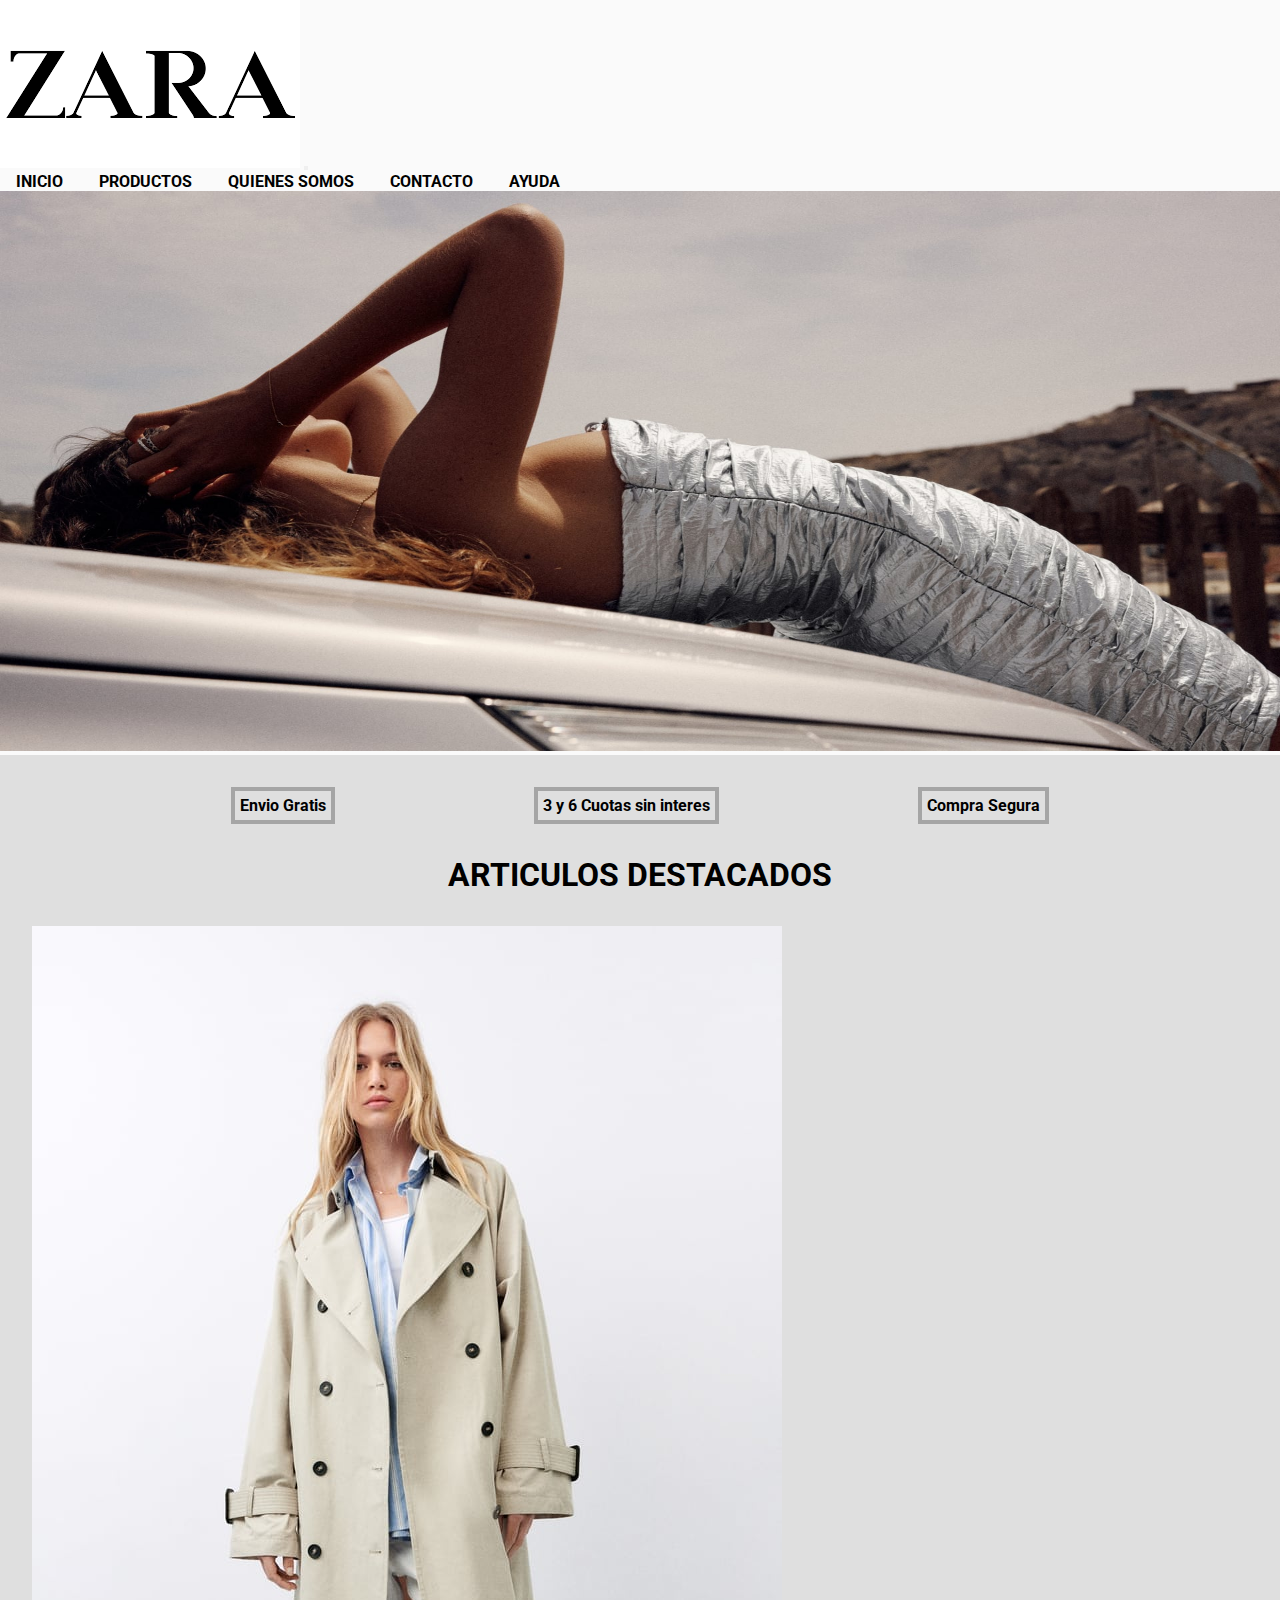
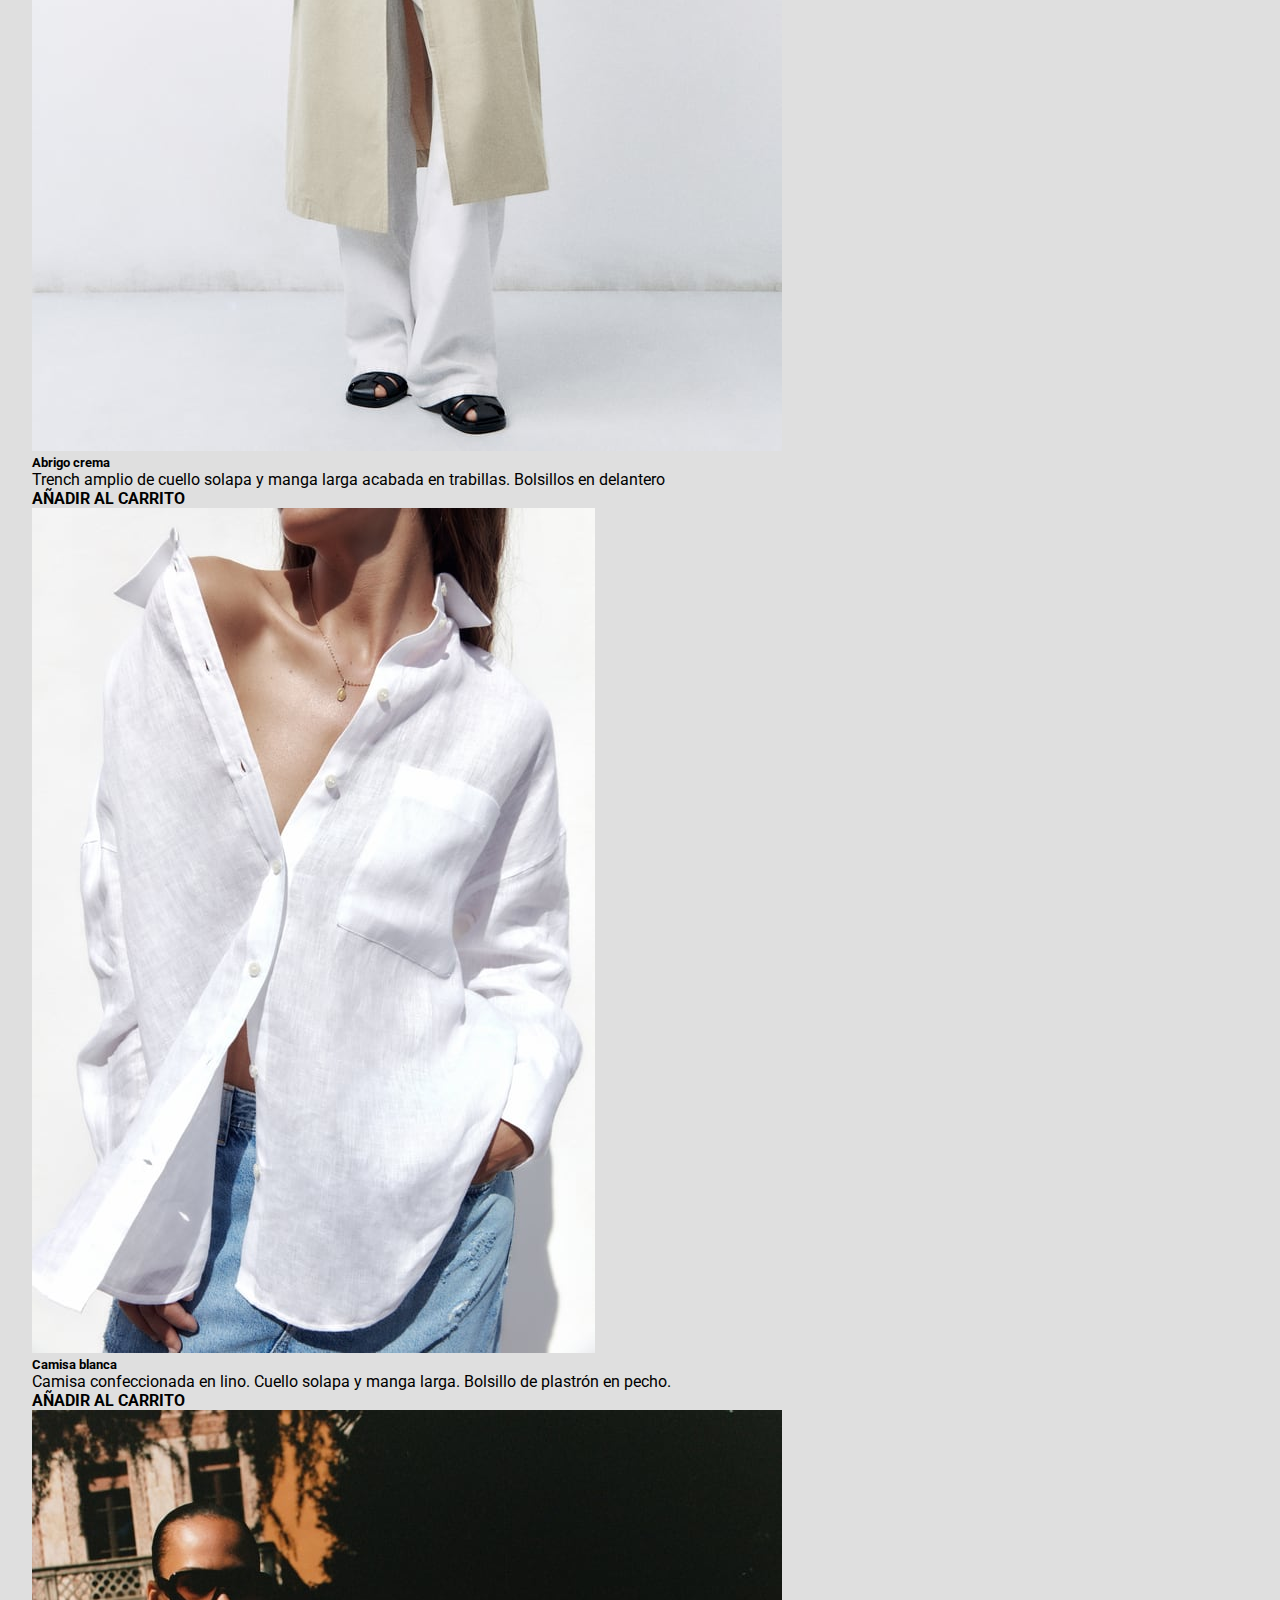
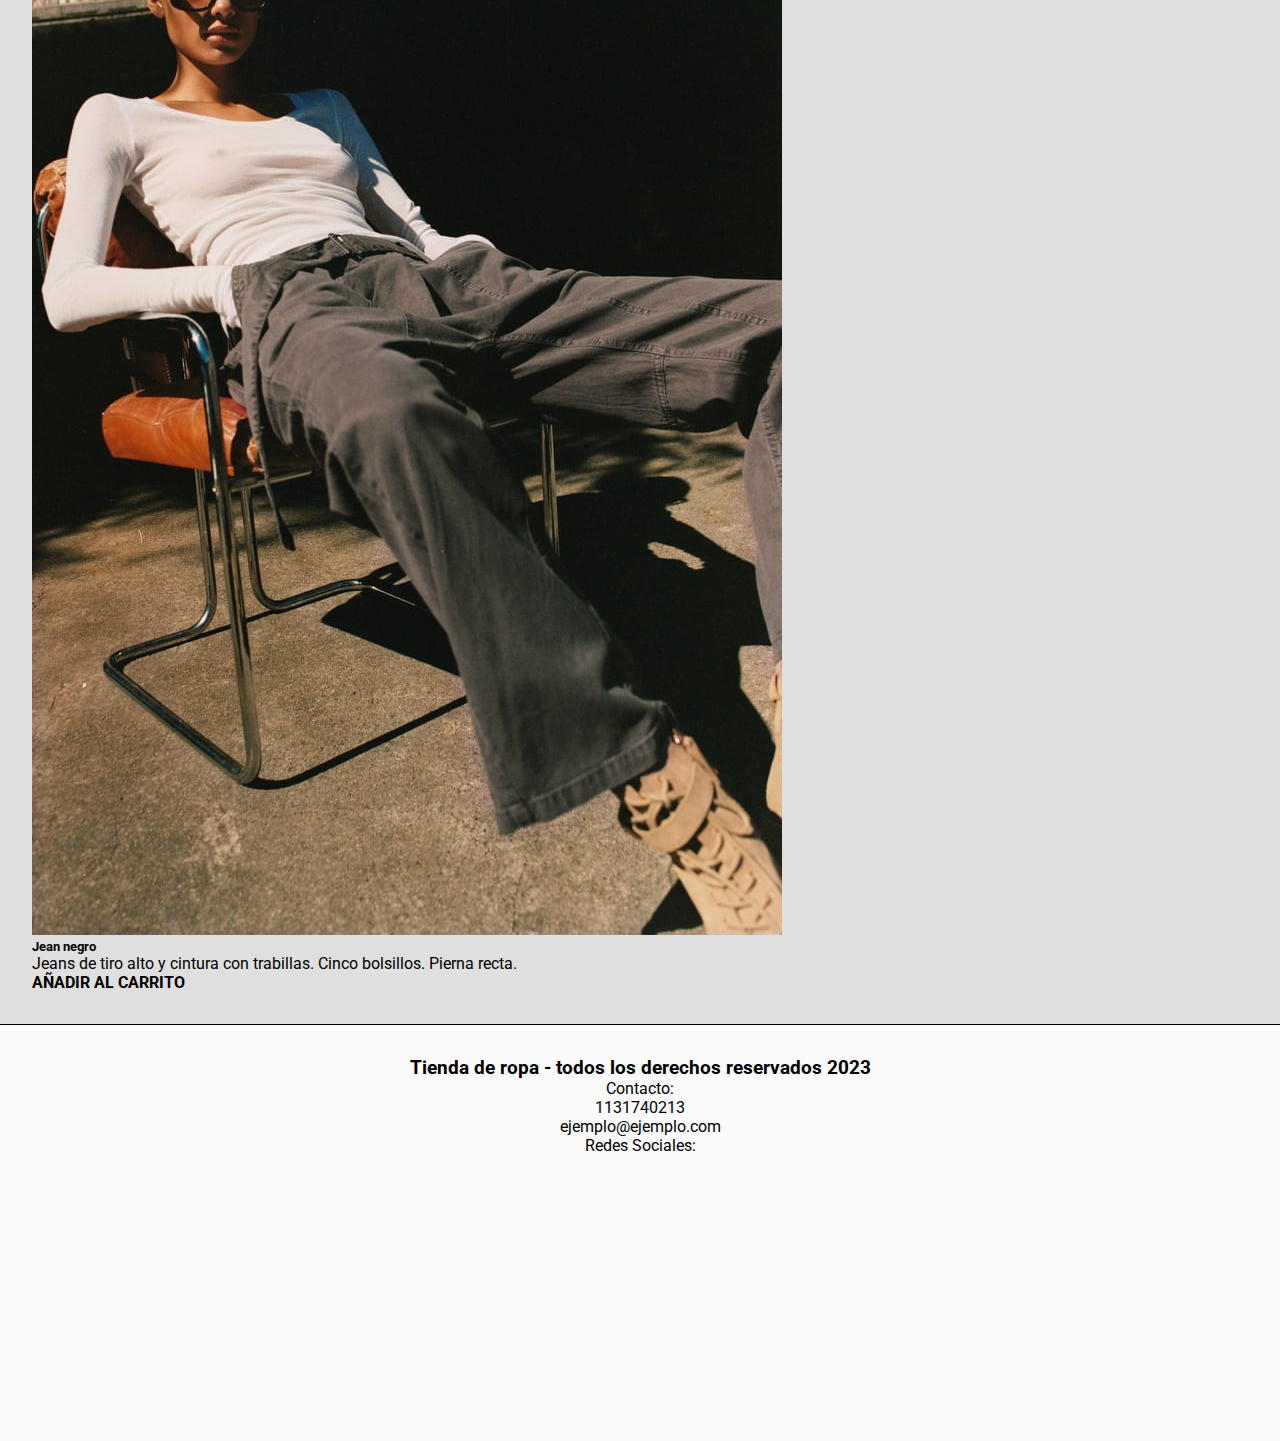
==== commit 80c76445: "cambiando lorem" ====
--- a/index.html
+++ b/index.html
@@ -67,18 +67,7 @@
             <p class="bordeIconos">Compra Segura</p>
         </nav>
 
-        <h1 class="text-decoration-none">Tienda de ropa</h1>
-
-        <p>Lorem ipsum dolor sit amet consectetur adipisicing elit. Ipsam blanditiis pariatur praesentium cum, ex
-            perspiciatis laudantium, ab, dicta perferendis possimus voluptatem eaque dolorum. Fuga sed, qui adipisci cum
-            vitae libero? Lorem ipsum, dolor sit amet consectetur adipisicing elit. Est eaque nam aliquid ab
-            perspiciatis quo magnam delectus, repellendus laborum eos animi, at ad voluptatibus expedita ipsum repellat,
-            distinctio quidem voluptate. Lorem ipsum, dolor sit amet consectetur adipisicing elit. Ipsa veniam
-            voluptatem voluptatum sit nobis consequuntur consequatur. Quasi, accusantium ullam. Velit, tenetur obcaecati
-            fugiat molestiae illo aut dolore nobis libero quidem!</p>
-
-
-        <h2 class="text-decoration-none">Destacados</h2>
+        <h2 class="text-decoration-none fw-bolder my-5 shadow-sm p-3 mb-5 bg-body-tertiary rounded">ARTICULOS DESTACADOS</h2>
 
         <!-- Cards -->
         <div class="container">
@@ -87,9 +76,9 @@
                     <div class="card text-center">
                         <img src="img/abrigo1.jpg" class="card-img-top" alt="Imagen de abrigo color crema">
                         <div class="card-body">
-                            <h5 class="card-title">Sobore todo crema</h5>
-                            <p class="card-text">Lorem ipsum dolor sit amet consectetur adipisicing elit. Quidem et
-                                neque iure illo illum</p>
+                            <h5 class="card-title">Abrigo crema</h5>
+                            <p class="card-text">Trench amplio de cuello solapa y manga larga acabada en trabillas.
+                                Bolsillos en delantero</p>
                             <a href="#" class="btn btn-primary">Añadir al carrito</a>
                         </div>
                     </div>
@@ -99,8 +88,8 @@
                         <img src="img/camisa1.jpg" class="card-img-top" alt="Imagen de camisa color blanca">
                         <div class="card-body">
                             <h5 class="card-title">Camisa blanca</h5>
-                            <p class="card-text">Lorem ipsum dolor sit amet consectetur adipisicing elit. Quidem et
-                                neque iure illo illum</p>
+                            <p class="card-text"> Camisa confeccionada en lino. Cuello solapa y manga larga. Bolsillo de
+                                plastrón en pecho. </p>
                             <a href="#" class="btn btn-primary">Añadir al carrito</a>
                         </div>
                     </div>
@@ -110,8 +99,8 @@
                         <img src="img/pantalon1.jpg" class="card-img-top" alt="Imagen de jean color negro">
                         <div class="card-body">
                             <h5 class="card-title">Jean negro</h5>
-                            <p class="card-text">Lorem ipsum dolor sit amet consectetur adipisicing elit. Quidem et
-                                neque iure illo illum</p>
+                            <p class="card-text">Jeans de tiro alto y cintura con trabillas. Cinco bolsillos. Pierna
+                                recta.</p>
                             <a href="#" class="btn btn-primary">Añadir al carrito</a>
                         </div>
                     </div>
@@ -148,4 +137,6 @@
         crossorigin="anonymous"></script>
 </body>
 
-</html>+</html>
+
+<!-- Host Gratis contraseña¨: 10Nachonacho! -->